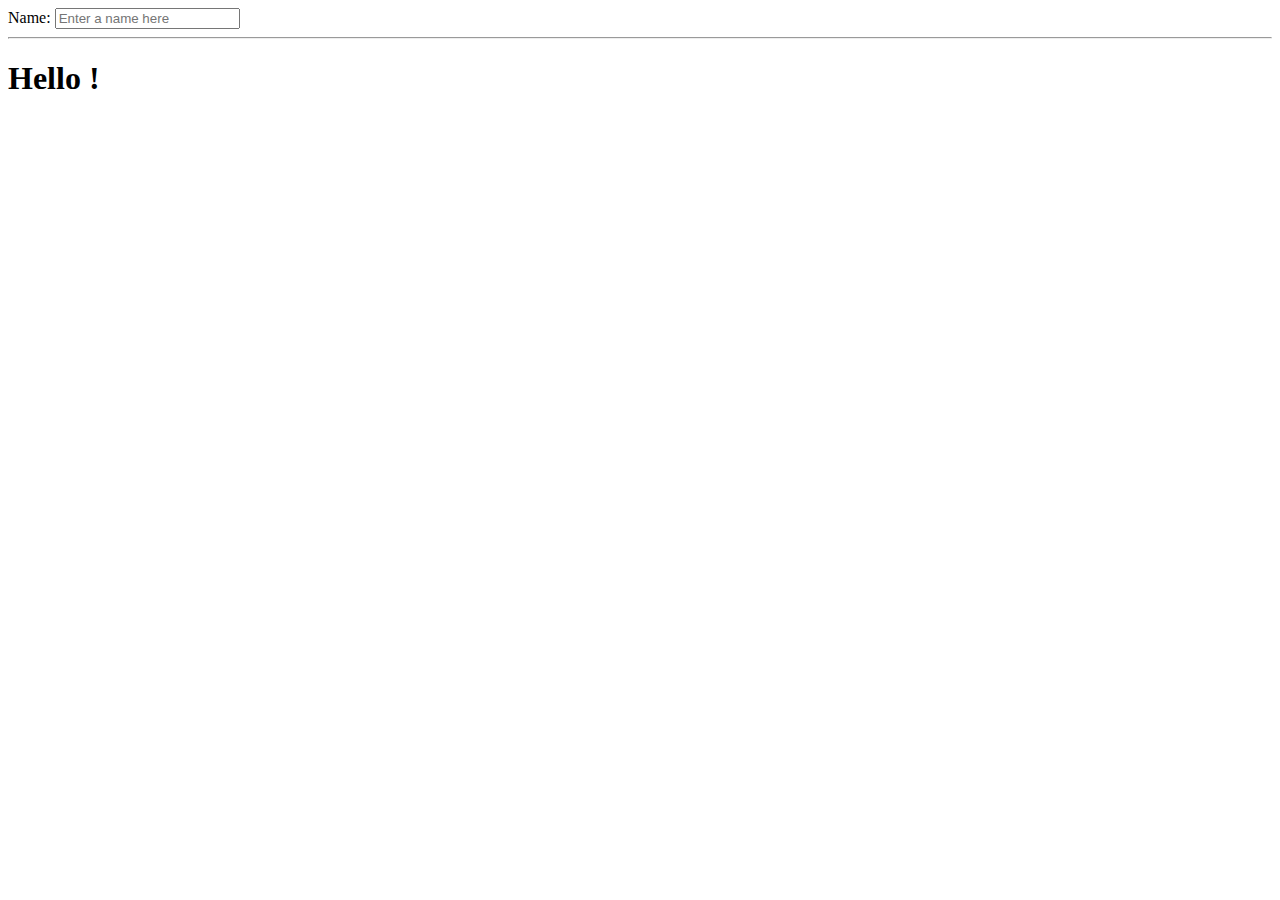
==== index.html @ 5138505f "Example ng-app" ====
<!doctype html>
<html ng-app>
  <head>
    <script src="angular.min.js"></script>
  </head>
  <body>
    <div>
      <label>Name:</label>
      <input type="text" ng-model="yourName" placeholder="Enter a name here">
      <hr>
      <h1>Hello {{yourName}}!</h1>
    </div>
  </body>
</html>
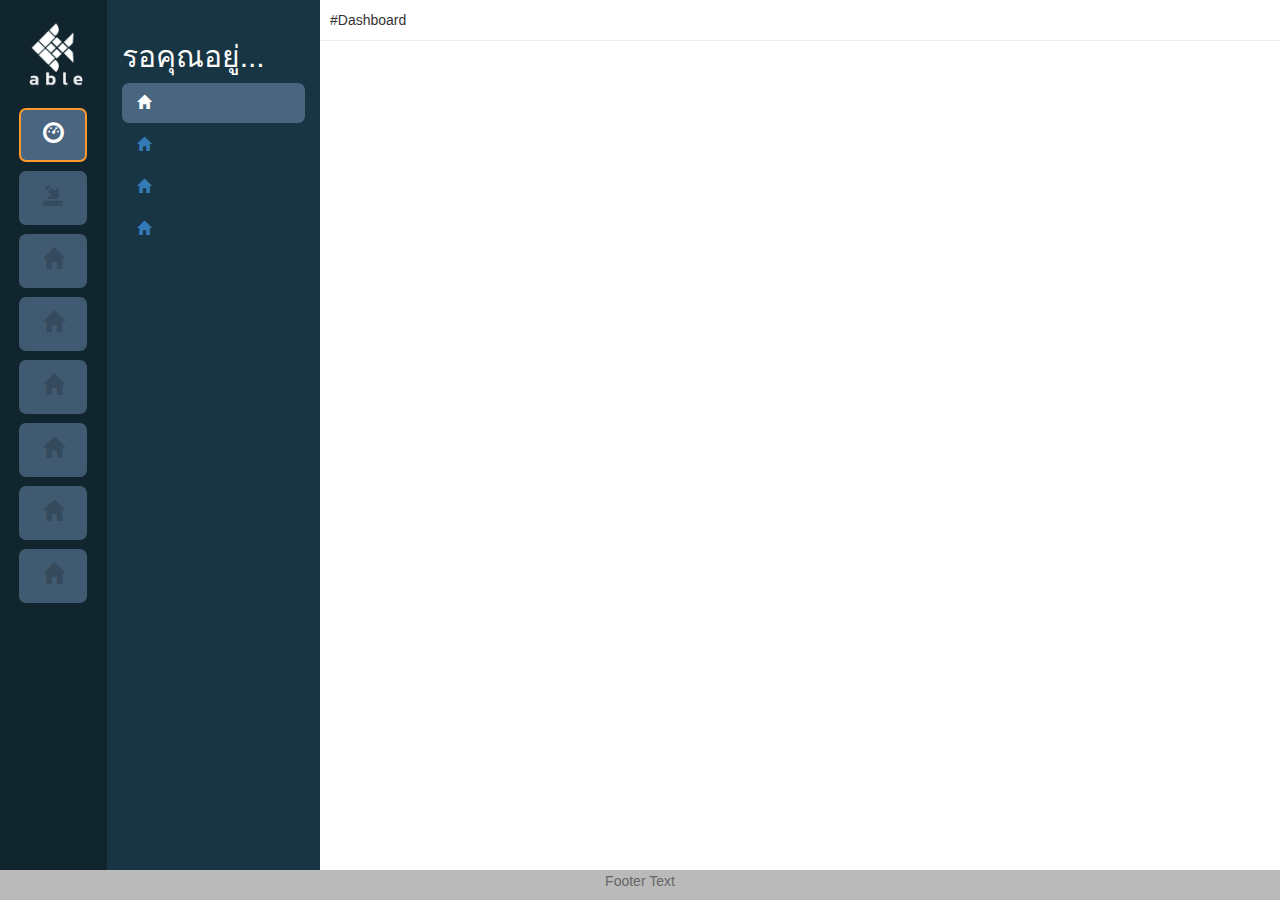
==== commit fe833503: "new temp" ====
--- a/index.html
+++ b/index.html
@@ -1,14 +1,206 @@
-<!doctype html>
-<html ng-app>
-  <head>
-    <script src="angular.min.js"></script>
-  </head>
-  <body>
-    <div>
-      <label>Name:</label>
-      <input type="text" ng-model="yourName" placeholder="Enter a name here">
-      <hr>
-      <h1>Hello {{yourName}}!</h1>
-    </div>
-  </body>
-</html>+<!DOCTYPE html>
+<html lang="en">
+<head>
+  <title>able</title>
+  <meta charset="utf-8">
+  <meta name="viewport" content="width=device-width, initial-scale=1">
+  <link rel="stylesheet" href="assets/css/bootstrap.css">
+  <link rel="stylesheet" href="assets/css/main.css">
+  <script src="assets/js/jquery.min.js"></script>
+  <script src="assets/js/bootstrap.min.js"></script> 
+</head>
+<body> 
+<!--  
+<nav class="navbar-top navbar-inverse">
+  <div class="container-fluid">
+    <div class="navbar-header">
+      <button type="button" class="navbar-toggle" data-toggle="collapse" data-target="#myNavbar">
+        <span class="icon-bar"></span>
+        <span class="icon-bar"></span>
+        <span class="icon-bar"></span>
+      </button>
+      <a class="navbar-brand" href="#">Logo</a>
+    </div>
+    <div class="collapse navbar-collapse" id="myNavbar">
+      <ul class="nav navbar-nav navbar-right">
+        <li><a href="#"><span class="glyphicon glyphicon-flag"></span> thainology and solutions co.,ltd.</a></li>
+        <li><a href="#"><span class="glyphicon glyphicon-user"></span> Dittaphong Nilnama</a></li>
+        <li><a href="#"><span class="glyphicon glyphicon-asterisk"></span></a></li>
+      </ul>
+    </div>
+  </div>
+</nav>
+-->
+<nav class="navbar navbar-inverse visible-xs">
+  <div class="container-fluid">
+    <div class="navbar-header">
+      <button type="button" class="navbar-toggle" data-toggle="collapse" data-target="#myNavbar">
+        <span class="icon-bar"></span>
+        <span class="icon-bar"></span>
+        <span class="icon-bar"></span>
+      </button>
+      <a class="navbar-brand" href="#">Logo</a>
+    </div>
+    <div class="collapse navbar-collapse" id="myNavbar">
+      <ul class="nav navbar-nav">
+        <li class="active"><a href="#">HOME</a></li>
+        <li ><a href="#">DASHBOARD</a></li>
+        <li ><a href="#">DASHBOARD</a></li>
+        <li ><a href="#">DASHBOARD</a></li>
+        <li ><a href="#">DASHBOARD</a></li>
+        <li ><a href="#">DASHBOARD</a></li>
+        <li ><a href="#">DASHBOARD</a></li>
+        <li ><a href="#">DASHBOARD</a></li>
+        <li ><a href="#">DASHBOARD</a></li>
+        <li ><a href="#">DASHBOARD</a></li>
+      </ul>
+    </div>
+  </div>
+</nav> 
+
+<div class="container-fluid">
+  <div class="row content caltab">
+    <div class="col-sm-1 hidden-xs mainmenu" style="padding:0% 1.5% 1% 1.5%;"> 
+      <br>
+       <div class="brand">
+        <a class="logo" href="http://192.168.2.135/tms/example2.html#section1">
+          <img src="assets/images/logoAble.png"> 
+          <!-- <h2><i>able</i></h2>-->
+        </a>
+       </div>
+      <br>
+      <ul class="nav nav-pills nav-stacked main-menu">
+        <li class="active">
+          <a href="#section1" title="home"><span class="glyphicon glyphicon-dashboard" ></span></a>
+        </li> 
+        <li class="noneactive">
+          <a href="#section3"><span class="glyphicon glyphicon-import" ></span></a>
+        </li>
+        <li class="noneactive">
+          <a href="#section4"><span class="glyphicon glyphicon-home" ></span></a>
+        </li>
+        <li class="noneactive">
+          <a href="#section5"><span class="glyphicon glyphicon-home" ></span></a>
+        </li>
+        <li class="noneactive">
+          <a href="#section6"><span class="glyphicon glyphicon-home" ></span></a>
+        </li>
+        <li class="noneactive">
+          <a href="#section7"><span class="glyphicon glyphicon-home" ></span></a>
+        </li>
+        <li class="noneactive">
+          <a href="#section8"><span class="glyphicon glyphicon-home" ></span></a>
+        </li>
+        <li class="noneactive">
+          <a href="#section9"><span class="glyphicon glyphicon-home" ></span></a>
+        </li>
+      </ul>
+      <br>
+    </div> 
+    <div class="col-sm-2 sidenav" >
+      <br>
+      <ul class="nav nav-pills nav-stacked">
+        <li class="active" >
+          <h2>รอคุณอยู่...</h2>
+        </li>
+        <li class="active">
+          <a href="#section2"><span class="glyphicon glyphicon-home" ></span></a>
+        </li>
+        <li class="noneactive">
+          <a href="#section3"><span class="glyphicon glyphicon-home" ></span></a>
+        </li>
+        <li class="noneactive">
+          <a href="#section4"><span class="glyphicon glyphicon-home" ></span></a>
+        </li>
+        <li class="noneactive">
+          <a href="#section5"><span class="glyphicon glyphicon-home" ></span></a>
+        </li> 
+      </ul>
+      <br>
+    </div>
+    <div class="col-sm-9"> 
+      <div class="row">
+        <div class="navigation">
+          <span>#Dashboard</span>
+        <!--  <span class="glyphicon glyphicon-menu-right nav-to"></span> 
+          <span>main</span>
+          <span class="glyphicon glyphicon-menu-right nav-to"></span> 
+          <span>main</span>
+          <span class="glyphicon glyphicon-menu-right nav-to"></span> 
+          <span>main</span>
+          <span class="glyphicon glyphicon-menu-right nav-to"></span> 
+          <span>main</span>  -->
+        </div> 
+      </div> 
+<!--  
+      <div class="row">
+        <div class="col-sm-3">
+          <div class="well">
+            <h4>Users</h4>
+            <p>1 Million</p>
+          </div>
+        </div>
+        <div class="col-sm-3">
+          <div class="well">
+            <h4>Pages</h4>
+            <p>100 Million</p>
+          </div>
+        </div>
+        <div class="col-sm-3">
+          <div class="well">
+            <h4>Sessions</h4>
+            <p>10 Million</p>
+          </div>
+        </div>
+        <div class="col-sm-3">
+          <div class="well">
+            <h4>Bounce</h4>
+            <p>30%</p>
+          </div>
+        </div>
+      </div>
+      <div class="row">
+        <div class="col-sm-4">
+          <div class="well">
+            <p>Text</p>
+            <p>Text</p>
+            <p>Text</p>
+          </div>
+        </div>
+        <div class="col-sm-4">
+          <div class="well">
+            <p>Text</p>
+            <p>Text</p>
+            <p>Text</p>
+          </div>
+        </div>
+        <div class="col-sm-4">
+          <div class="well">
+            <p>Text</p>
+            <p>Text</p>
+            <p>Text</p>
+          </div>
+        </div>
+      </div>
+      <div class="row">
+        <div class="col-sm-8">
+          <div class="well">
+            <p>Text</p>
+          </div>
+        </div>
+        <div class="col-sm-4">
+          <div class="well">
+            <p>Text</p>
+          </div>
+        </div>
+      </div>
+-->
+    </div>
+  </div>
+</div>
+<footer class="container-fluid text-center footer">
+  <p>Footer Text</p>
+</footer>
+</body>
+</html>
+
--- a/assets/css/main.css
+++ b/assets/css/main.css
@@ -0,0 +1,94 @@
+/* main background 31495e  */
+
+.row.content {height: 100%;}
+
+.mainmenu{
+	background: #11252F;
+	height: 98vh;
+	color:#FAFAFA;
+}
+
+ul.main-menu > li {
+	height: 50px;
+	text-align:center;
+	font-size:150%;
+}
+
+ul.main-menu > li + li {
+  margin-top: 19%;
+  margin-left: 0;
+}  
+
+ul.main-menu > li.noneactive > a{
+	color:#354a5d;
+	background-color: #405a71;
+	border: 2px solid #405a71;
+}
+
+ul.main-menu > li.noneactive > a:hover {
+	color:#FAFAFA;
+	background-color: #405a71;
+	border: 2px solid #FE9A2E;
+}
+
+ul.main-menu > li.active > a,
+ul.main-menu > li.active > a:hover,
+ul.main-menu > li.active > a:focus {
+  color: #fff;
+  background-color: #49657f;   
+  border: 2px solid #FE9A2E;
+}
+ 
+.sidenav {
+	background-color: #183544; /*405a71 */
+	height: 98vh;
+	color:#FAFAFA;
+/*	border-right: 1px;
+	border-color: #D8D8D8;
+	border-right-style: solid;*/
+}
+
+
+
+.brand{ 
+	text-align: center; 
+}
+.brand .logo img{
+	width: 100%;
+}
+.navbar-top {
+      margin-bottom: 0;
+      border-radius: 0;
+    }
+    
+/* On small screens, set height to 'auto' for the grid */
+@media screen and (max-width: 767px) {
+  .row.content {height: auto;}
+}
+
+.navigation{
+	padding: 10px;
+	border: 0;
+  	border-bottom: 1px solid #eee; 
+}
+
+.nav-to{
+	font-size: 75%;
+	color: #666;
+}
+
+.footer{
+	position:fixed;
+   left:0px;
+   bottom:0px;
+   height:30px;
+   width:100%;
+
+	z-index:1000;
+	border: 0;
+  	border-top: 1px solid #bababa;
+  	background: #bababa;
+  	color: #666;
+}
+
+
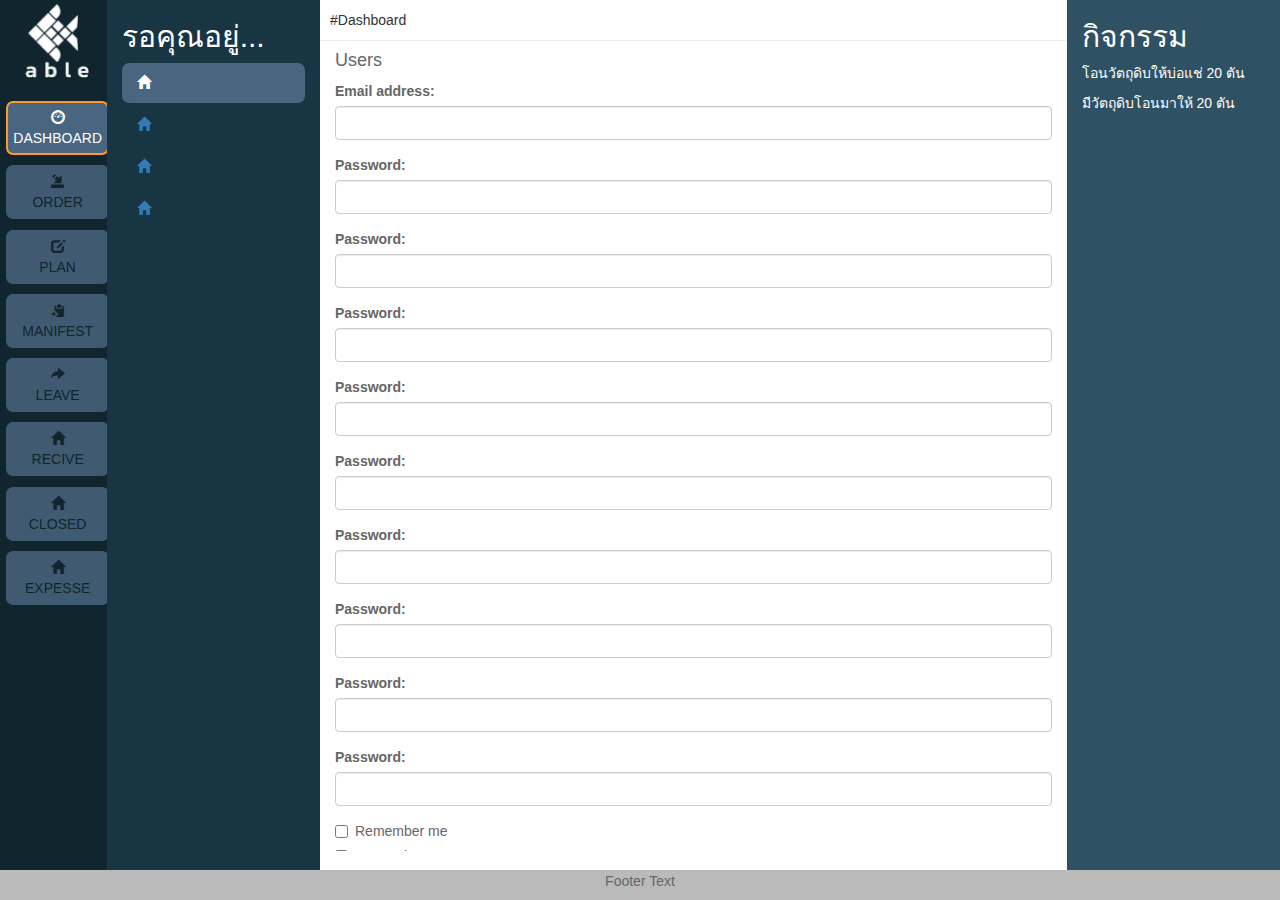
==== commit 03033327: "template" ====
--- a/index.html
+++ b/index.html
@@ -56,49 +56,48 @@
       </ul>
     </div>
   </div>
-</nav> 
-
+</nav>  
 <div class="container-fluid">
   <div class="row content caltab">
-    <div class="col-sm-1 hidden-xs mainmenu" style="padding:0% 1.5% 1% 1.5%;"> 
-      <br>
+    <div class="col-sm-1 hidden-xs mainmenu" >  
        <div class="brand">
-        <a class="logo" href="http://192.168.2.135/tms/example2.html#section1">
+        <a class="logo" href="index.html">
           <img src="assets/images/logoAble.png"> 
           <!-- <h2><i>able</i></h2>-->
         </a>
        </div>
       <br>
-      <ul class="nav nav-pills nav-stacked main-menu">
-        <li class="active">
-          <a href="#section1" title="home"><span class="glyphicon glyphicon-dashboard" ></span></a>
-        </li> 
-        <li class="noneactive">
-          <a href="#section3"><span class="glyphicon glyphicon-import" ></span></a>
-        </li>
-        <li class="noneactive">
-          <a href="#section4"><span class="glyphicon glyphicon-home" ></span></a>
-        </li>
-        <li class="noneactive">
-          <a href="#section5"><span class="glyphicon glyphicon-home" ></span></a>
-        </li>
-        <li class="noneactive">
-          <a href="#section6"><span class="glyphicon glyphicon-home" ></span></a>
-        </li>
-        <li class="noneactive">
-          <a href="#section7"><span class="glyphicon glyphicon-home" ></span></a>
-        </li>
-        <li class="noneactive">
-          <a href="#section8"><span class="glyphicon glyphicon-home" ></span></a>
-        </li>
-        <li class="noneactive">
-          <a href="#section9"><span class="glyphicon glyphicon-home" ></span></a>
-        </li>
-      </ul>
+      <div class="nev_slide_main">
+        <ul class="nav nav-pills nav-stacked main-menu"> 
+          <li class="active">
+            <a href="#section1" title="หน้าหลัก"><span class="glyphicon glyphicon-dashboard" ></span><br>DASHBOARD</a>
+          </li>   
+          <li class="noneactive">
+            <a href="#section3"><span class="glyphicon glyphicon-import" ></span><br>ORDER</a>
+          </li>
+          <li class="noneactive">
+            <a href="#section4"><span class="glyphicon glyphicon-edit" ></span><br>PLAN</a>
+          </li>
+          <li class="noneactive">
+            <a href="#section5"><span class="glyphicon glyphicon-copy" ></span><br>MANIFEST</a>
+          </li>
+          <li class="noneactive">
+            <a href="#section6"><span class="glyphicon glyphicon-share-alt" ></span><br>LEAVE</a>
+          </li>
+          <li class="noneactive">
+            <a href="#section7"><span class="glyphicon glyphicon-home" ></span><br>RECIVE</a>
+          </li>
+          <li class="noneactive">
+            <a href="#section8"><span class="glyphicon glyphicon-home" ></span><br>CLOSED</a>
+          </li>
+          <li class="noneactive">
+            <a href="#section9"><span class="glyphicon glyphicon-home" ></span><br>EXPESSE</a>
+          </li> 
+        </ul>
+      </div>
       <br>
     </div> 
-    <div class="col-sm-2 sidenav" >
-      <br>
+    <div class="col-sm-2 sidenav" > 
       <ul class="nav nav-pills nav-stacked">
         <li class="active" >
           <h2>รอคุณอยู่...</h2>
@@ -118,7 +117,7 @@
       </ul>
       <br>
     </div>
-    <div class="col-sm-9"> 
+    <div class="col-sm-7"> 
       <div class="row">
         <div class="navigation">
           <span>#Dashboard</span>
@@ -131,70 +130,93 @@
           <span class="glyphicon glyphicon-menu-right nav-to"></span> 
           <span>main</span>  -->
         </div> 
-      </div> 
-<!--  
-      <div class="row">
-        <div class="col-sm-3">
-          <div class="well">
-            <h4>Users</h4>
-            <p>1 Million</p>
-          </div>
-        </div>
-        <div class="col-sm-3">
-          <div class="well">
-            <h4>Pages</h4>
-            <p>100 Million</p>
-          </div>
-        </div>
-        <div class="col-sm-3">
-          <div class="well">
-            <h4>Sessions</h4>
-            <p>10 Million</p>
-          </div>
-        </div>
-        <div class="col-sm-3">
-          <div class="well">
-            <h4>Bounce</h4>
-            <p>30%</p>
-          </div>
-        </div>
-      </div>
-      <div class="row">
-        <div class="col-sm-4">
-          <div class="well">
-            <p>Text</p>
-            <p>Text</p>
-            <p>Text</p>
-          </div>
-        </div>
-        <div class="col-sm-4">
-          <div class="well">
-            <p>Text</p>
-            <p>Text</p>
-            <p>Text</p>
-          </div>
-        </div>
-        <div class="col-sm-4">
-          <div class="well">
-            <p>Text</p>
-            <p>Text</p>
-            <p>Text</p>
-          </div>
-        </div>
-      </div>
-      <div class="row">
-        <div class="col-sm-8">
-          <div class="well">
-            <p>Text</p>
-          </div>
-        </div>
-        <div class="col-sm-4">
-          <div class="well">
-            <p>Text</p>
-          </div>
-        </div>
-      </div>
--->
+      </div>  
+      <div class="row contentmain" >
+        <div class="col-sm-12"> 
+            <h4>Users</h4> 
+            <form>
+              <div class="form-group">
+                <label for="email">Email address:</label>
+                <input type="email" class="form-control" id="email">
+              </div>
+              <div class="form-group">
+                <label for="pwd">Password:</label>
+                <input type="password" class="form-control" id="pwd">
+              </div>
+              <div class="form-group">
+                <label for="pwd">Password:</label>
+                <input type="password" class="form-control" id="pwd">
+              </div>
+              <div class="form-group">
+                <label for="pwd">Password:</label>
+                <input type="password" class="form-control" id="pwd">
+              </div>
+              <div class="form-group">
+                <label for="pwd">Password:</label>
+                <input type="password" class="form-control" id="pwd">
+              </div>
+              <div class="form-group">
+                <label for="pwd">Password:</label>
+                <input type="password" class="form-control" id="pwd">
+              </div>
+              <div class="form-group">
+                <label for="pwd">Password:</label>
+                <input type="password" class="form-control" id="pwd">
+              </div>
+              <div class="form-group">
+                <label for="pwd">Password:</label>
+                <input type="password" class="form-control" id="pwd">
+              </div>
+              <div class="form-group">
+                <label for="pwd">Password:</label>
+                <input type="password" class="form-control" id="pwd">
+              </div>
+              <div class="form-group">
+                <label for="pwd">Password:</label>
+                <input type="password" class="form-control" id="pwd">
+              </div>
+              <div class="checkbox">
+                <label><input type="checkbox"> Remember me</label>
+              </div>
+              <div class="checkbox">
+                <label><input type="checkbox"> Remember me</label>
+              </div>
+              <div class="checkbox">
+                <label><input type="checkbox"> Remember me</label>
+              </div>
+              <div class="checkbox">
+                <label><input type="checkbox"> Remember me</label>
+              </div>
+              <div class="checkbox">
+                <label><input type="checkbox"> Remember me</label>
+              </div>
+              <div class="checkbox">
+                <label><input type="checkbox"> Remember me</label>
+              </div>
+              <div class="checkbox">
+                <label><input type="checkbox"> Remember me</label>
+              </div>
+              <div class="checkbox">
+                <label><input type="checkbox"> Remember me</label>
+              </div>
+              <div class="checkbox">
+                <label><input type="checkbox"> Remember me</label>
+              </div>
+              <div class="checkbox">
+                <label><input type="checkbox"> Remember me</label>
+              </div>
+              <button type="submit" class="btn btn-default">Submit</button>
+            </form>
+             <br>
+             <br>
+        </div> 
+      </div> <!-- class="row" -->
+    </div> <!-- class="col-sm-9" -->
+    <div class="col-sm-2 tabstatus" > 
+      <h2>กิจกรรม</h2>  
+      <p>โอนวัตถุดิบให้บ่อแช่ 20 ตัน</p>
+      <p>มีวัตถุดิบโอนมาให้ 20 ตัน</p>
+      <br>
     </div>
   </div>
 </div>
--- a/assets/css/main.css
+++ b/assets/css/main.css
@@ -1,28 +1,65 @@
 /* main background 31495e  */
+html {
+	background: #11252F;
+}
 
 .row.content {height: 100%;}
 
 .mainmenu{
+	/*background: #11252F;*/
 	background: #11252F;
-	height: 98vh;
-	color:#FAFAFA;
+	width: 8.33333333%;
+	height: 100vh;
+	color:#FAFAFA; 
+	padding:0% 1% 0% 1%;
+	float: left;
+	display: inline-block;
 }
 
-ul.main-menu > li {
-	height: 50px;
+.mainmenu .nev_slide_main{
+	/*background: #110000;*/
+	margin:0% -8% 10% -8%;
+	height: 80vh;
+	/*overflow: ;
+	overflow-x: hidden; 
+    overflow-y: scroll;*/
+    display: inline-block;
+}
+
+.sidenav {
+	background-color: #183544; /* 405a71 */
+	height: 100vh;
+	color:#fff;
+	/*
+	border-right: 1px;
+	border-color: #D8D8D8;
+	border-right-style: solid;
+	*/
+} 
+.tabstatus{
+	background-color: #2E5264; /* 405a71 */
+	height: 100vh;
+	color:#fff;
+}
+ul.main-menu > li > a {
+	padding: 5px 5px;
+}
+
+ul.main-menu > li { 
 	text-align:center;
-	font-size:150%;
+	font-size:100%; 
 }
 
 ul.main-menu > li + li {
-  margin-top: 19%;
+  margin-top: 10%;
   margin-left: 0;
 }  
 
 ul.main-menu > li.noneactive > a{
-	color:#354a5d;
+	color:#11252F;
 	background-color: #405a71;
 	border: 2px solid #405a71;
+	padding-bottom: -10px; 
 }
 
 ul.main-menu > li.noneactive > a:hover {
@@ -38,16 +75,6 @@
   background-color: #49657f;   
   border: 2px solid #FE9A2E;
 }
- 
-.sidenav {
-	background-color: #183544; /*405a71 */
-	height: 98vh;
-	color:#FAFAFA;
-/*	border-right: 1px;
-	border-color: #D8D8D8;
-	border-right-style: solid;*/
-}
-
 
 
 .brand{ 
@@ -77,18 +104,44 @@
 	color: #666;
 }
 
+.contentmain{ 
+	color: #666;
+	height: 90vh;
+	overflow-x: hidden; 
+    overflow-y: scroll;
+
+}
+
+
+
+/* Start footer */
 .footer{
 	position:fixed;
-   left:0px;
-   bottom:0px;
-   height:30px;
-   width:100%;
-
+	left:0px;
+	bottom:0px;
+	height:30px;
+	width:100%; 
 	z-index:1000;
 	border: 0;
   	border-top: 1px solid #bababa;
   	background: #bababa;
   	color: #666;
 }
+/* End footer*/
 
+/* Start Modal FullScreen 100% */
 
+.modal-dialog {
+  width: 100%;
+  height: 100%;
+  margin: 0;
+  padding: 0;
+}
+
+.modal-content {
+  height: auto;
+  min-height: 100%;
+  border-radius: 0;
+}
+/* End Modal FullScreen 100% */
+
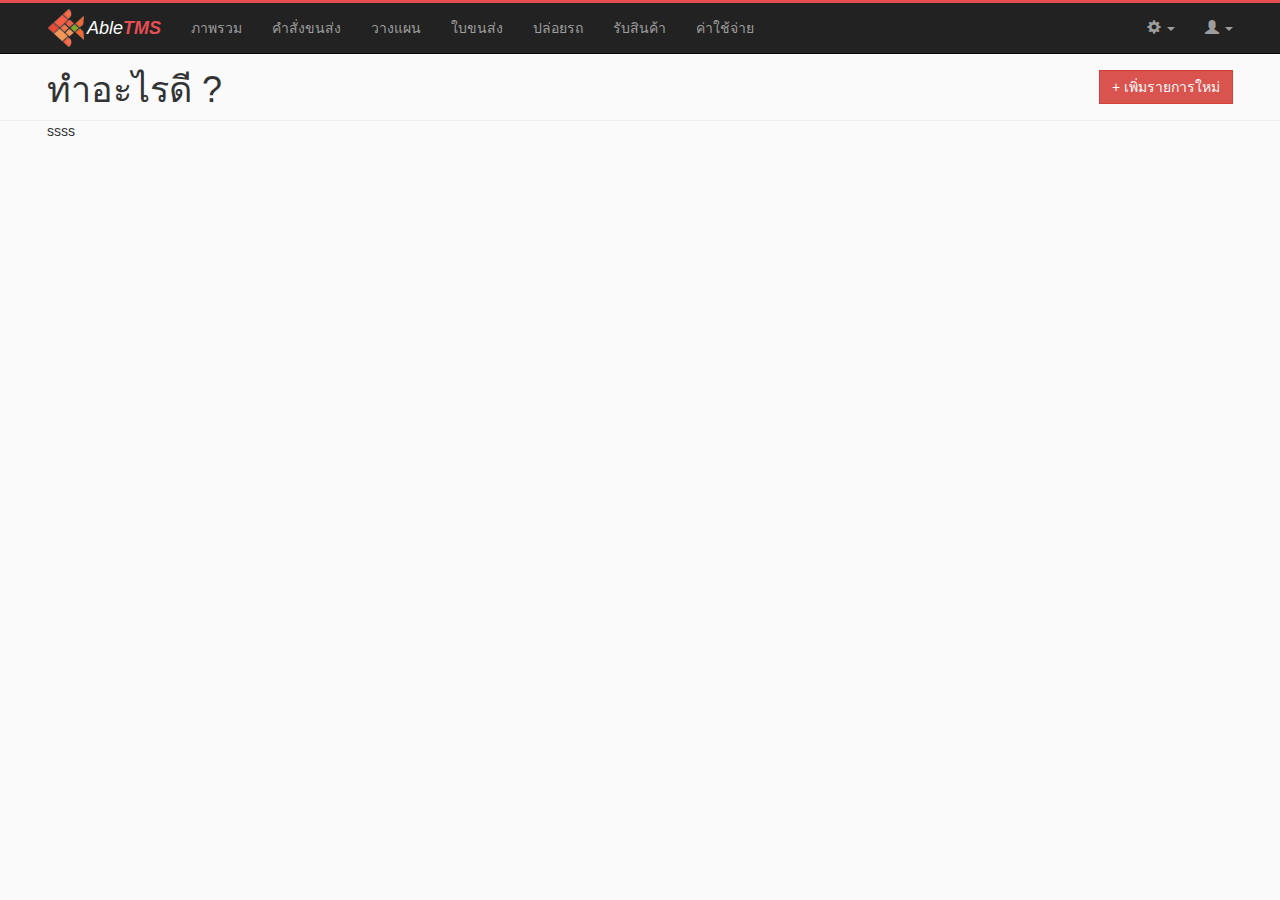
==== commit 28267031: "new team" ====
--- a/index.html
+++ b/index.html
@@ -1,228 +1,165 @@
 <!DOCTYPE html>
 <html lang="en">
 <head>
-  <title>able</title>
-  <meta charset="utf-8">
-  <meta name="viewport" content="width=device-width, initial-scale=1">
-  <link rel="stylesheet" href="assets/css/bootstrap.css">
-  <link rel="stylesheet" href="assets/css/main.css">
-  <script src="assets/js/jquery.min.js"></script>
-  <script src="assets/js/bootstrap.min.js"></script> 
+    <meta charset="utf-8">
+    <meta http-equiv="X-UA-Compatible" content="IE=edge">
+    <meta name="viewport" content="width=device-width, initial-scale=1">
+    <meta name="description" content="">
+    <meta name="author" content="">
+
+    <title>AbleTMS</title>
+
+    <!-- Bootstrap Core CSS -->
+    <link href="css/bootstrap.css" rel="stylesheet">
+
+    <!-- Custom CSS -->
+    <link href="css/modern-business.css" rel="stylesheet">
+
+    <!-- Custom CSS By Thainology -->
+    <link href="css/main.css" rel="stylesheet">
+
+    <!-- Custom Fonts -->
+    <link href="font-awesome/css/font-awesome.min.css" rel="stylesheet" type="text/css">
 </head>
-<body> 
-<!--  
-<nav class="navbar-top navbar-inverse">
-  <div class="container-fluid">
-    <div class="navbar-header">
-      <button type="button" class="navbar-toggle" data-toggle="collapse" data-target="#myNavbar">
-        <span class="icon-bar"></span>
-        <span class="icon-bar"></span>
-        <span class="icon-bar"></span>
-      </button>
-      <a class="navbar-brand" href="#">Logo</a>
+
+<body>
+
+    <!-- Navigation -->
+    <nav class="navbar navbar-inverse navbar-fixed-top nevhdr" role="navigation">
+        <div class="container">
+            <!-- Brand and toggle get grouped for better mobile display -->
+            <div class="navbar-header ">
+                <button type="button" class="navbar-toggle" data-toggle="collapse" data-target="#bs-example-navbar-collapse-1">
+                    <span class="sr-only">Toggle navigation</span>
+                    <span class="icon-bar"></span>
+                    <span class="icon-bar"></span>
+                    <span class="icon-bar"></span>
+                </button> 
+                <a class="navbar-brand" href="index.html">
+                    <img src="images/able-logo.png" class="logo">
+                    <i><span>Able</span><b>TMS</b></i>
+                </a>
+            </div>
+            <!-- Collect the nav links, forms, and other content for toggling -->
+            <div class="collapse navbar-collapse " id="bs-example-navbar-collapse-1">
+                <ul class="nav navbar-nav navbar-left ">
+                    <li>
+                        <a href="about.html" title="Dashboard">ภาพรวม</a>
+                    </li> 
+                    <li>
+                        <a href="order.html" title="Order">คำสั่งขนส่ง</a>
+                    </li>
+                    <li>
+                        <a href="contact.html" title="Planning">วางแผน</a>
+                    </li>
+                    <li>
+                        <a href="contact.html" title="Planning">ใบขนส่ง</a>
+                    </li>
+                    <!--  
+                    <li class="dropdown">
+                        <a href="#" class="dropdown-toggle" data-toggle="dropdown" title="Trip Sheet"> ใบขนส่ง <b class="caret"></b></a>
+                        <ul class="dropdown-menu">
+                            <li>
+                                <a href="portfolio-1-col.html">ปรับปรุงใบขนส่ง</a>
+                            </li>
+                            <li>
+                                <a href="portfolio-2-col.html">ทำรับสินค้า</a>
+                            </li> 
+                        </ul>
+                    </li>
+                    -->
+                    <li>
+                        <a href="contact.html">ปล่อยรถ</a>
+                    </li>
+                    <li>
+                        <a href="contact.html">รับสินค้า</a>
+                    </li>
+                    <li>
+                        <a href="contact.html">ค่าใช้จ่าย</a>
+                    </li>
+                </ul>
+                <ul class="nav navbar-nav navbar-right"> 
+                    <li class="dropdown">
+                        <a href="#" class="dropdown-toggle" data-toggle="dropdown"> <span class="glyphicon glyphicon-cog"></span> <b class="caret"></b></a>
+                        <ul class="dropdown-menu">
+                            <li>
+                                <a href="portfolio-1-col.html">Master</a> 
+                            </li>
+                            <li>
+                                <a href="portfolio-2-col.html">ControlPanel</a>
+                            </li> 
+                        </ul>
+                    </li> 
+                    <li class="dropdown ">
+                        <a href="#" class="dropdown-toggle" data-toggle="dropdown"><span class="glyphicon glyphicon-user"></span> <b class="caret"></b></a>
+                        <ul class="dropdown-menu">
+                            <li>
+                                <a href="portfolio-1-col.html">Profile</a>
+                            </li>
+                            <li>
+                                <a href="portfolio-2-col.html">Logout</a>
+                            </li> 
+                        </ul>
+                    </li> 
+            </div>
+            <!-- /.navbar-collapse -->
+        </div>
+        <!-- /.container -->
+    </nav> 
+
+    
+    <!-- Header Page -->
+    <nav class="row-header">
+        <div class="container">   
+            <h1>
+                ทำอะไรดี ? 
+                <button class="btn btn-danger btn-left"> + เพิ่มรายการใหม่</button>
+            </h1> 
+        </div>
+    </nav>
+    <!-- /.Header Page -->
+
+
+    <!-- Page Content -->
+    <div class="container">     
+        <!-- panel-custom -->
+        <div class="row" id="panel-custom">
+            <div class="col-lg-12">
+             ssss
+            </div>
+        </div>
+        <!-- /#panel-custom --> 
+
+        <!-- Footer -->
+        <!--  
+            <footer>
+                <hr>
+                <div class="row">
+                    <div class="col-lg-12">
+                        <p>Copyright &copy; Your Website 2014</p>
+                    </div>
+                </div>
+            </footer>
+        -->
     </div>
-    <div class="collapse navbar-collapse" id="myNavbar">
-      <ul class="nav navbar-nav navbar-right">
-        <li><a href="#"><span class="glyphicon glyphicon-flag"></span> thainology and solutions co.,ltd.</a></li>
-        <li><a href="#"><span class="glyphicon glyphicon-user"></span> Dittaphong Nilnama</a></li>
-        <li><a href="#"><span class="glyphicon glyphicon-asterisk"></span></a></li>
-      </ul>
-    </div>
-  </div>
-</nav>
--->
-<nav class="navbar navbar-inverse visible-xs">
-  <div class="container-fluid">
-    <div class="navbar-header">
-      <button type="button" class="navbar-toggle" data-toggle="collapse" data-target="#myNavbar">
-        <span class="icon-bar"></span>
-        <span class="icon-bar"></span>
-        <span class="icon-bar"></span>
-      </button>
-      <a class="navbar-brand" href="#">Logo</a>
-    </div>
-    <div class="collapse navbar-collapse" id="myNavbar">
-      <ul class="nav navbar-nav">
-        <li class="active"><a href="#">HOME</a></li>
-        <li ><a href="#">DASHBOARD</a></li>
-        <li ><a href="#">DASHBOARD</a></li>
-        <li ><a href="#">DASHBOARD</a></li>
-        <li ><a href="#">DASHBOARD</a></li>
-        <li ><a href="#">DASHBOARD</a></li>
-        <li ><a href="#">DASHBOARD</a></li>
-        <li ><a href="#">DASHBOARD</a></li>
-        <li ><a href="#">DASHBOARD</a></li>
-        <li ><a href="#">DASHBOARD</a></li>
-      </ul>
-    </div>
-  </div>
-</nav>  
-<div class="container-fluid">
-  <div class="row content caltab">
-    <div class="col-sm-1 hidden-xs mainmenu" >  
-       <div class="brand">
-        <a class="logo" href="index.html">
-          <img src="assets/images/logoAble.png"> 
-          <!-- <h2><i>able</i></h2>-->
-        </a>
-       </div>
-      <br>
-      <div class="nev_slide_main">
-        <ul class="nav nav-pills nav-stacked main-menu"> 
-          <li class="active">
-            <a href="#section1" title="หน้าหลัก"><span class="glyphicon glyphicon-dashboard" ></span><br>DASHBOARD</a>
-          </li>   
-          <li class="noneactive">
-            <a href="#section3"><span class="glyphicon glyphicon-import" ></span><br>ORDER</a>
-          </li>
-          <li class="noneactive">
-            <a href="#section4"><span class="glyphicon glyphicon-edit" ></span><br>PLAN</a>
-          </li>
-          <li class="noneactive">
-            <a href="#section5"><span class="glyphicon glyphicon-copy" ></span><br>MANIFEST</a>
-          </li>
-          <li class="noneactive">
-            <a href="#section6"><span class="glyphicon glyphicon-share-alt" ></span><br>LEAVE</a>
-          </li>
-          <li class="noneactive">
-            <a href="#section7"><span class="glyphicon glyphicon-home" ></span><br>RECIVE</a>
-          </li>
-          <li class="noneactive">
-            <a href="#section8"><span class="glyphicon glyphicon-home" ></span><br>CLOSED</a>
-          </li>
-          <li class="noneactive">
-            <a href="#section9"><span class="glyphicon glyphicon-home" ></span><br>EXPESSE</a>
-          </li> 
-        </ul>
-      </div>
-      <br>
-    </div> 
-    <div class="col-sm-2 sidenav" > 
-      <ul class="nav nav-pills nav-stacked">
-        <li class="active" >
-          <h2>รอคุณอยู่...</h2>
-        </li>
-        <li class="active">
-          <a href="#section2"><span class="glyphicon glyphicon-home" ></span></a>
-        </li>
-        <li class="noneactive">
-          <a href="#section3"><span class="glyphicon glyphicon-home" ></span></a>
-        </li>
-        <li class="noneactive">
-          <a href="#section4"><span class="glyphicon glyphicon-home" ></span></a>
-        </li>
-        <li class="noneactive">
-          <a href="#section5"><span class="glyphicon glyphicon-home" ></span></a>
-        </li> 
-      </ul>
-      <br>
-    </div>
-    <div class="col-sm-7"> 
-      <div class="row">
-        <div class="navigation">
-          <span>#Dashboard</span>
-        <!--  <span class="glyphicon glyphicon-menu-right nav-to"></span> 
-          <span>main</span>
-          <span class="glyphicon glyphicon-menu-right nav-to"></span> 
-          <span>main</span>
-          <span class="glyphicon glyphicon-menu-right nav-to"></span> 
-          <span>main</span>
-          <span class="glyphicon glyphicon-menu-right nav-to"></span> 
-          <span>main</span>  -->
-        </div> 
-      </div>  
-      <div class="row contentmain" >
-        <div class="col-sm-12"> 
-            <h4>Users</h4> 
-            <form>
-              <div class="form-group">
-                <label for="email">Email address:</label>
-                <input type="email" class="form-control" id="email">
-              </div>
-              <div class="form-group">
-                <label for="pwd">Password:</label>
-                <input type="password" class="form-control" id="pwd">
-              </div>
-              <div class="form-group">
-                <label for="pwd">Password:</label>
-                <input type="password" class="form-control" id="pwd">
-              </div>
-              <div class="form-group">
-                <label for="pwd">Password:</label>
-                <input type="password" class="form-control" id="pwd">
-              </div>
-              <div class="form-group">
-                <label for="pwd">Password:</label>
-                <input type="password" class="form-control" id="pwd">
-              </div>
-              <div class="form-group">
-                <label for="pwd">Password:</label>
-                <input type="password" class="form-control" id="pwd">
-              </div>
-              <div class="form-group">
-                <label for="pwd">Password:</label>
-                <input type="password" class="form-control" id="pwd">
-              </div>
-              <div class="form-group">
-                <label for="pwd">Password:</label>
-                <input type="password" class="form-control" id="pwd">
-              </div>
-              <div class="form-group">
-                <label for="pwd">Password:</label>
-                <input type="password" class="form-control" id="pwd">
-              </div>
-              <div class="form-group">
-                <label for="pwd">Password:</label>
-                <input type="password" class="form-control" id="pwd">
-              </div>
-              <div class="checkbox">
-                <label><input type="checkbox"> Remember me</label>
-              </div>
-              <div class="checkbox">
-                <label><input type="checkbox"> Remember me</label>
-              </div>
-              <div class="checkbox">
-                <label><input type="checkbox"> Remember me</label>
-              </div>
-              <div class="checkbox">
-                <label><input type="checkbox"> Remember me</label>
-              </div>
-              <div class="checkbox">
-                <label><input type="checkbox"> Remember me</label>
-              </div>
-              <div class="checkbox">
-                <label><input type="checkbox"> Remember me</label>
-              </div>
-              <div class="checkbox">
-                <label><input type="checkbox"> Remember me</label>
-              </div>
-              <div class="checkbox">
-                <label><input type="checkbox"> Remember me</label>
-              </div>
-              <div class="checkbox">
-                <label><input type="checkbox"> Remember me</label>
-              </div>
-              <div class="checkbox">
-                <label><input type="checkbox"> Remember me</label>
-              </div>
-              <button type="submit" class="btn btn-default">Submit</button>
-            </form>
-             <br>
-             <br>
-        </div> 
-      </div> <!-- class="row" -->
-    </div> <!-- class="col-sm-9" -->
-    <div class="col-sm-2 tabstatus" > 
-      <h2>กิจกรรม</h2>  
-      <p>โอนวัตถุดิบให้บ่อแช่ 20 ตัน</p>
-      <p>มีวัตถุดิบโอนมาให้ 20 ตัน</p>
-      <br>
-    </div>
-  </div>
-</div>
-<footer class="container-fluid text-center footer">
-  <p>Footer Text</p>
-</footer>
+    <!-- /.container -->
+
+    <!-- angular.min.js -->
+    <script src="js/angular.min.js"></script>
+
+    <!-- jQuery -->
+    <script src="js/jquery.js"></script>
+
+    <!-- Bootstrap Core JavaScript -->
+    <script src="js/bootstrap.min.js"></script>
+
+    <!-- Script to Activate the Carousel -->
+    <script>
+    $('.carousel').carousel({
+        interval: 5000 //changes the speed
+    })
+    </script>
+
 </body>
+
 </html>
-
--- a/css/modern-business.css
+++ b/css/modern-business.css
@@ -0,0 +1,93 @@
+/*!
+ * Start Bootstrap - Modern Business (http://startbootstrap.com/)
+ * Copyright 2013-2016 Start Bootstrap
+ * Licensed under MIT (https://github.com/BlackrockDigital/startbootstrap/blob/gh-pages/LICENSE)
+ */
+
+/* Global Styles */
+
+html,
+body {
+    height: 100%;
+}
+
+body {
+    padding-top: 50px; /* Required padding for .navbar-fixed-top. Remove if using .navbar-static-top. Change if height of navigation changes. */
+}
+
+.img-portfolio {
+    margin-bottom: 30px;
+}
+
+.img-hover:hover {
+    opacity: 0.8;
+}
+
+/* Home Page Carousel */
+
+header.carousel {
+    height: 50%;
+}
+
+header.carousel .item,
+header.carousel .item.active,
+header.carousel .carousel-inner {
+    height: 100%;
+}
+
+header.carousel .fill {
+    width: 100%;
+    height: 100%;
+    background-position: center;
+    background-size: cover;
+}
+
+/* 404 Page Styles */
+
+.error-404 {
+    font-size: 100px;
+}
+
+/* Pricing Page Styles */
+
+.price {
+    display: block;
+    font-size: 50px;
+    line-height: 50px;
+}
+
+.price sup {
+    top: -20px;
+    left: 2px;
+    font-size: 20px;
+}
+
+.period {
+    display: block;
+    font-style: italic;
+}
+
+/* Footer Styles */
+
+footer {
+    margin: 50px 0;
+}
+
+/* Responsive Styles */
+
+@media(max-width:991px) {
+    .customer-img,
+    .img-related {
+        margin-bottom: 30px;
+    }
+}
+
+@media(max-width:767px) {
+    .img-portfolio {
+        margin-bottom: 15px;
+    }
+
+    header.carousel .carousel {
+        height: 70%;
+    }
+}--- a/css/main.css
+++ b/css/main.css
@@ -0,0 +1,55 @@
+.nevhdr{
+	border-top: 3px solid #e54e53;
+	/*box-shadow: 0 1px 1px rgba(0, 0, 0,.3);*/
+}
+
+.navbar-header > a.navbar-brand{
+	color:#e54e53;  
+}
+
+
+.navbar-header > a.navbar-brand:hover,
+.navbar-header > a.navbar-brand:focus  {
+	color:#e54e53; 
+	background-color: #080808;
+}
+
+.navbar-nav > li:hover,
+.navbar-nav > li:focus {
+  background-color: #080808;
+}
+/*
+.navbar-header:hover,
+.navbar-header:focus {
+  background-color: #080808;
+}*/
+
+/*@media (max-width: 768px){
+	 ถ้าหน้าจอเล็กกว่า 768px จะกำหนดคุณสมบัติยังไงบ้าง 
+	.navbar-right{
+		display: none;
+	}
+}*/
+
+/* logo */
+img.logo{ 
+	float: left;
+	/*width: 20%; */
+	margin-top:-10px; 
+}
+
+/* Header Page*/
+.row-header{ 
+	border-bottom: 1px solid #eee;
+	box-shadow-bottom: 0px 0px 1px rgba(0, 0, 0,.3);
+}
+
+.navbar-brand > i > span { 
+	color:#FAFAFA;
+}
+
+/* BUTTON */
+.btn-left{
+	float: right;
+}
+/* BUTTON */